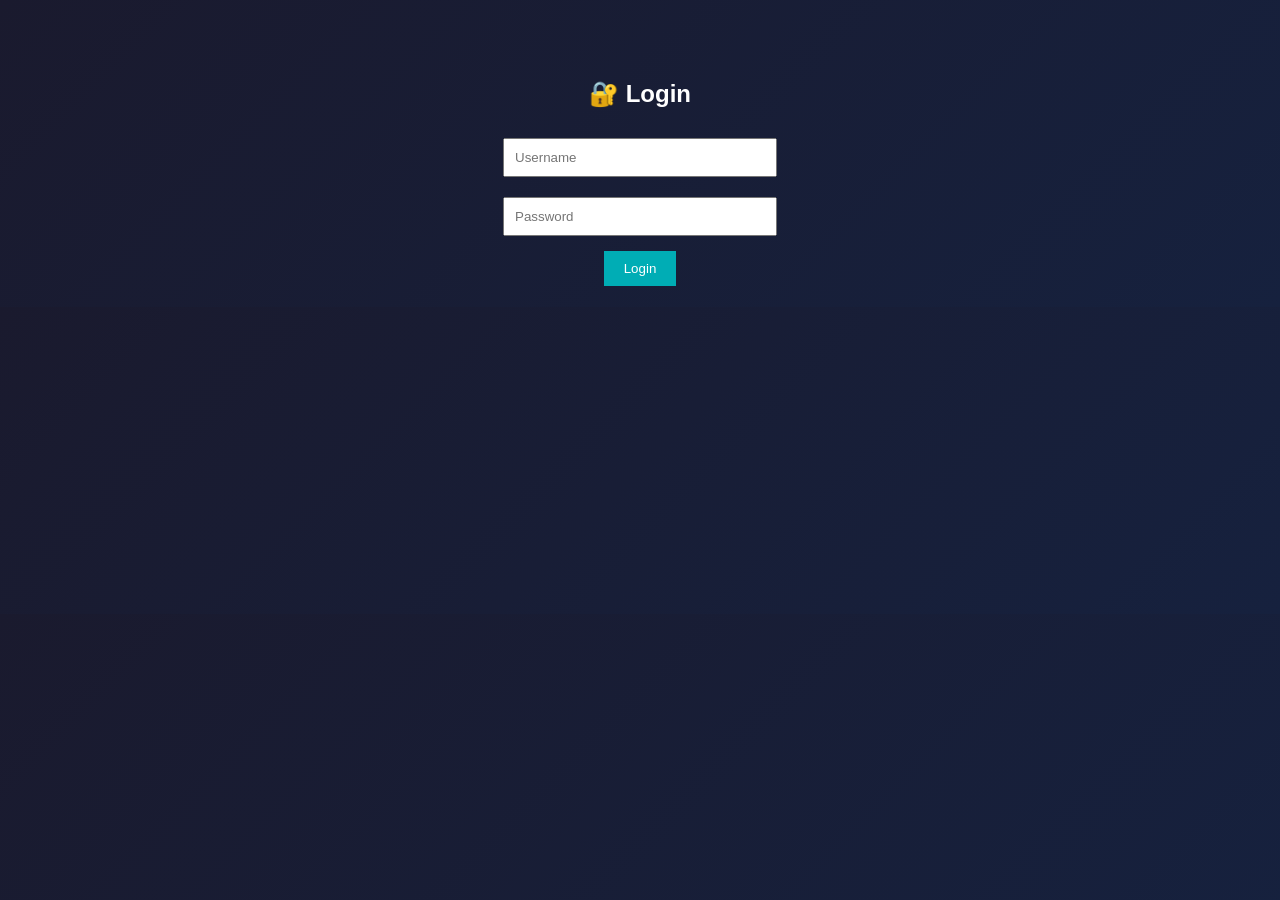
==== index.html @ 09e3ac2a "Initial website upload" ====
<!DOCTYPE html>
<html>
<head>
  <title>Smart Task Manager</title>
  <link rel="stylesheet" href="style.css">
</head>
<body>
  <div class="container">
    <h2>🔐 Login</h2>
    <input type="text" id="username" placeholder="Username"><br>
    <input type="password" id="password" placeholder="Password"><br>
    <button onclick="login()">Login</button>
    <p id="error"></p>
  </div>

  <script src="script.js"></script>
</body>
</html>
---- style.css ----
body {
  font-family: Arial;
  background: linear-gradient(135deg, #1a1a2e, #16213e);
  color: white;
  text-align: center;
}

.container {
  margin-top: 80px;
}

input {
  padding: 10px;
  margin: 10px;
  width: 250px;
}

button {
  padding: 10px 20px;
  background: #00adb5;
  border: none;
  color: white;
  cursor: pointer;
  margin: 5px;
}

button:hover {
  background: #007b83;
}

ul {
  list-style: none;
  padding: 0;
}

li {
  background: #0f3460;
  margin: 10px auto;
  padding: 10px;
  width: 300px;
  display: flex;
  justify-content: space-between;
}

#error {
  color: red;
}
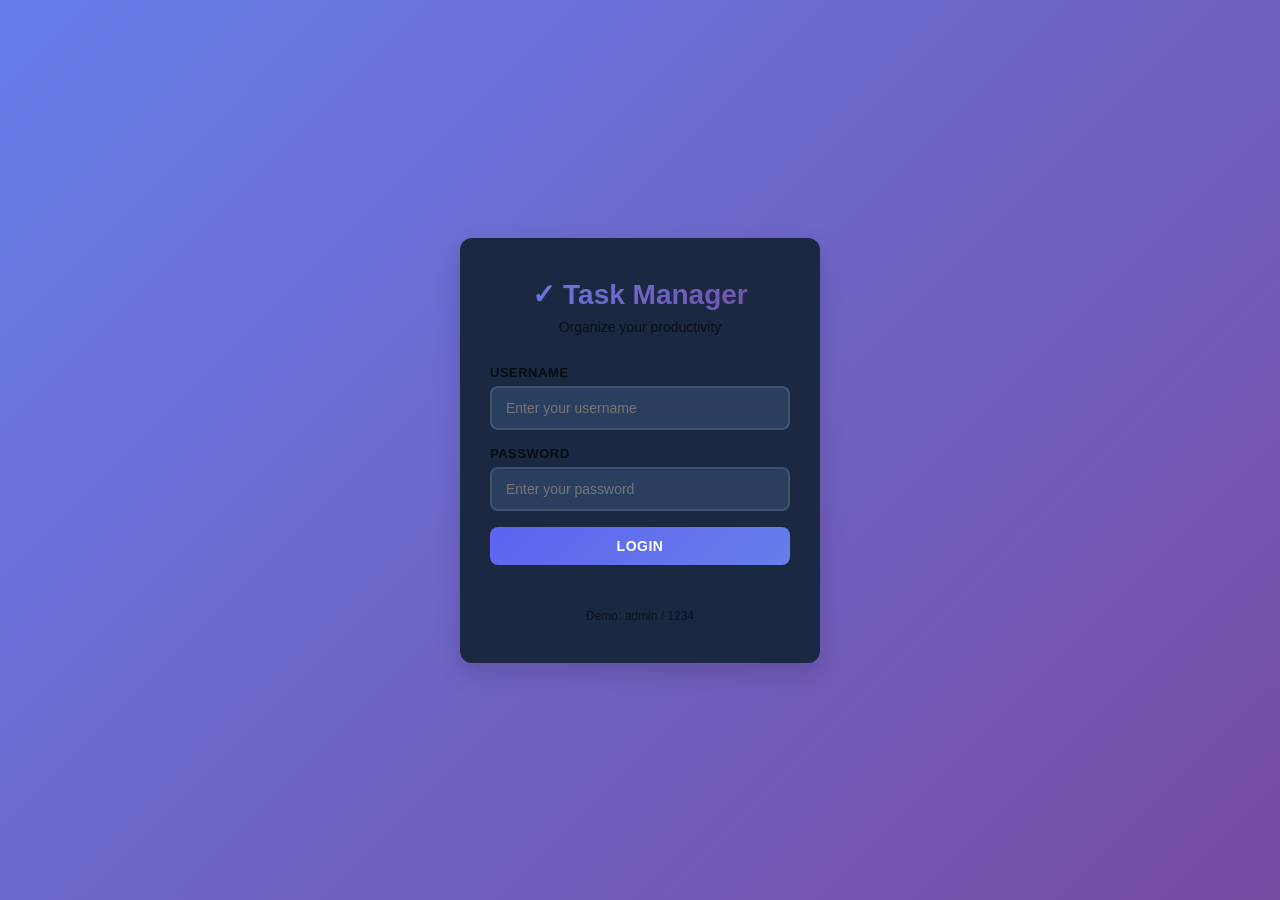
==== commit d3b9e592: "Add files via upload" ====
--- a/index.html
+++ b/index.html
@@ -1,16 +1,36 @@
 <!DOCTYPE html>
-<html>
+<html lang="en">
 <head>
+  <meta charset="UTF-8">
+  <meta name="viewport" content="width=device-width, initial-scale=1.0">
   <title>Smart Task Manager</title>
   <link rel="stylesheet" href="style.css">
 </head>
-<body>
-  <div class="container">
-    <h2>🔐 Login</h2>
-    <input type="text" id="username" placeholder="Username"><br>
-    <input type="password" id="password" placeholder="Password"><br>
-    <button onclick="login()">Login</button>
-    <p id="error"></p>
+<body class="login-page">
+  <div class="login-container">
+    <div class="login-card">
+      <div class="login-header">
+        <h1 class="app-title">✓ Task Manager</h1>
+        <p class="subtitle">Organize your productivity</p>
+      </div>
+      
+      <form onsubmit="login(event)" class="login-form">
+        <div class="form-group">
+          <label for="username">Username</label>
+          <input type="text" id="username" placeholder="Enter your username" required>
+        </div>
+        
+        <div class="form-group">
+          <label for="password">Password</label>
+          <input type="password" id="password" placeholder="Enter your password" required>
+        </div>
+        
+        <button type="submit" class="btn btn-primary btn-block">Login</button>
+        <p class="error-message" id="error"></p>
+        
+        <p class="hint-text">Demo: admin / 1234</p>
+      </form>
+    </div>
   </div>
 
   <script src="script.js"></script>
--- a/style.css
+++ b/style.css
@@ -1,47 +1,596 @@
+/* Root Variables */
+:root {
+  --primary-color: #5e63f0;
+  --secondary-color: #2ec4b6;
+  --success-color: #26d06c;
+  --danger-color: #f75555;
+  --warning-color: #f7b844;
+  --dark-bg: #0f172a;
+  --dark-card: #1a2842;
+  --dark-input: #2a3f5f;
+  --dark-text: #ffffff;
+  --light-bg: #f8f9fa;
+  --light-card: #ffffff;
+  --light-input: #f0f3f7;
+  --light-text: #1a1a1a;
+  --border-color: #e5e7eb;
+  --shadow: 0 4px 6px rgba(0, 0, 0, 0.1);
+  --shadow-lg: 0 10px 25px rgba(0, 0, 0, 0.15);
+}
+
+/* Light Theme */
+body.light-theme {
+  --bg-color: var(--light-bg);
+  --card-color: var(--light-card);
+  --input-color: var(--light-input);
+  --text-color: var(--light-text);
+  --border: var(--border-color);
+}
+
+/* Dark Theme (default) */
 body {
-  font-family: Arial;
-  background: linear-gradient(135deg, #1a1a2e, #16213e);
+  --bg-color: var(--dark-bg);
+  --card-color: var(--dark-card);
+  --input-color: var(--dark-input);
+  --text-color: var(--dark-text);
+  --border: rgba(255, 255, 255, 0.1);
+}
+
+/* Global Styles */
+* {
+  margin: 0;
+  padding: 0;
+  box-sizing: border-box;
+}
+
+html, body {
+  height: 100%;
+  font-family: -apple-system, BlinkMacSystemFont, 'Segoe UI', Roboto, 'Helvetica Neue', Arial, sans-serif;
+  background-color: var(--bg-color);
+  color: var(--text-color);
+  transition: background-color 0.3s ease, color 0.3s ease;
+}
+
+/* Login Page */
+.login-page {
+  display: flex;
+  align-items: center;
+  justify-content: center;
+  background: linear-gradient(135deg, #667eea 0%, #764ba2 100%);
+  min-height: 100vh;
+}
+
+.login-container {
+  width: 100%;
+  max-width: 400px;
+  padding: 20px;
+}
+
+.login-card {
+  background: var(--card-color);
+  border-radius: 12px;
+  padding: 40px 30px;
+  box-shadow: var(--shadow-lg);
+  animation: slideIn 0.3s ease;
+}
+
+@keyframes slideIn {
+  from {
+    opacity: 0;
+    transform: translateY(20px);
+  }
+  to {
+    opacity: 1;
+    transform: translateY(0);
+  }
+}
+
+.login-header {
+  text-align: center;
+  margin-bottom: 30px;
+}
+
+.app-title {
+  font-size: 28px;
+  font-weight: 700;
+  margin-bottom: 8px;
+  background: linear-gradient(135deg, #667eea 0%, #764ba2 100%);
+  -webkit-background-clip: text;
+  -webkit-text-fill-color: transparent;
+  background-clip: text;
+}
+
+.subtitle {
+  font-size: 14px;
+  color: rgba(0, 0, 0, 0.6);
+  margin: 0;
+}
+
+.login-form {
+  display: flex;
+  flex-direction: column;
+  gap: 16px;
+}
+
+.form-group {
+  display: flex;
+  flex-direction: column;
+  gap: 6px;
+}
+
+.form-group label {
+  font-size: 13px;
+  font-weight: 600;
+  color: rgba(0, 0, 0, 0.7);
+  text-transform: uppercase;
+  letter-spacing: 0.5px;
+}
+
+/* Input Styles */
+input[type="text"],
+input[type="password"],
+input[type="date"] {
+  padding: 12px 14px;
+  border: 2px solid var(--border);
+  border-radius: 8px;
+  background-color: var(--input-color);
+  color: var(--text-color);
+  font-size: 14px;
+  transition: all 0.3s ease;
+  font-family: inherit;
+}
+
+input[type="text"]:focus,
+input[type="password"]:focus,
+input[type="date"]:focus {
+  outline: none;
+  border-color: var(--primary-color);
+  box-shadow: 0 0 0 3px rgba(94, 99, 240, 0.1);
+}
+
+body.light-theme input[type="text"],
+body.light-theme input[type="password"],
+body.light-theme input[type="date"] {
+  border-color: var(--border-color);
+}
+
+/* Button Styles */
+.btn {
+  padding: 11px 20px;
+  border: none;
+  border-radius: 8px;
+  font-size: 14px;
+  font-weight: 600;
+  cursor: pointer;
+  transition: all 0.3s ease;
+  display: inline-flex;
+  align-items: center;
+  justify-content: center;
+  gap: 6px;
+  text-transform: uppercase;
+  letter-spacing: 0.5px;
+}
+
+.btn-primary {
+  background: linear-gradient(135deg, var(--primary-color), #667eea);
   color: white;
+}
+
+.btn-primary:hover {
+  transform: translateY(-2px);
+  box-shadow: 0 8px 15px rgba(94, 99, 240, 0.3);
+}
+
+.btn-primary:active {
+  transform: translateY(0);
+}
+
+.btn-block {
+  width: 100%;
+}
+
+.btn-logout,
+.btn-filter {
+  background-color: var(--input-color);
+  color: var(--text-color);
+  border: 2px solid var(--border);
+}
+
+.btn-logout:hover,
+.btn-filter:hover {
+  background-color: var(--primary-color);
+  color: white;
+  border-color: var(--primary-color);
+}
+
+.btn-filter.active {
+  background-color: var(--primary-color);
+  color: white;
+  border-color: var(--primary-color);
+}
+
+.btn-icon {
+  background: none;
+  border: none;
+  font-size: 20px;
+  cursor: pointer;
+  padding: 8px;
+  border-radius: 8px;
+  transition: all 0.3s ease;
+}
+
+.btn-icon:hover {
+  background-color: var(--input-color);
+}
+
+/* Navigation */
+.navbar {
+  background-color: var(--card-color);
+  border-bottom: 1px solid var(--border);
+  padding: 16px 0;
+  box-shadow: var(--shadow);
+  position: sticky;
+  top: 0;
+  z-index: 100;
+}
+
+.navbar-container {
+  max-width: 1200px;
+  margin: 0 auto;
+  padding: 0 20px;
+  display: flex;
+  justify-content: space-between;
+  align-items: center;
+}
+
+.navbar-title {
+  font-size: 22px;
+  font-weight: 700;
+  background: linear-gradient(135deg, var(--primary-color), var(--secondary-color));
+  -webkit-background-clip: text;
+  -webkit-text-fill-color: transparent;
+  background-clip: text;
+  margin: 0;
+}
+
+.navbar-actions {
+  display: flex;
+  gap: 12px;
+  align-items: center;
+}
+
+/* Dashboard Container */
+.dashboard-container {
+  max-width: 1000px;
+  margin: 30px auto;
+  padding: 0 20px;
+  display: grid;
+  grid-template-columns: repeat(auto-fit, minmax(300px, 1fr));
+  gap: 24px;
+}
+
+/* Cards */
+.card {
+  background-color: var(--card-color);
+  border-radius: 12px;
+  padding: 24px;
+  box-shadow: var(--shadow);
+  border: 1px solid var(--border);
+  transition: all 0.3s ease;
+}
+
+.card:hover {
+  box-shadow: var(--shadow-lg);
+}
+
+.card h2 {
+  font-size: 18px;
+  font-weight: 700;
+  margin-bottom: 16px;
+  color: var(--text-color);
+}
+
+.progress-card {
+  grid-column: 1 / -1;
   text-align: center;
 }
 
-.container {
-  margin-top: 80px;
-}
-
-input {
-  padding: 10px;
-  margin: 10px;
-  width: 250px;
-}
-
-button {
-  padding: 10px 20px;
-  background: #00adb5;
-  border: none;
+.progress-content {
+  display: flex;
+  align-items: center;
+  justify-content: center;
+  gap: 30px;
+  margin-top: 20px;
+}
+
+.progress-circle {
+  width: 120px;
+  height: 120px;
+  border-radius: 50%;
+  background: linear-gradient(135deg, var(--primary-color), var(--secondary-color));
+  display: flex;
+  align-items: center;
+  justify-content: center;
+  font-size: 40px;
+  font-weight: 700;
   color: white;
-  cursor: pointer;
-  margin: 5px;
-}
-
-button:hover {
-  background: #007b83;
-}
-
-ul {
+  box-shadow: 0 8px 20px rgba(94, 99, 240, 0.3);
+}
+
+#progress-text {
+  font-size: 16px;
+  color: rgba(255, 255, 255, 0.7);
+  margin: 0;
+}
+
+body.light-theme #progress-text {
+  color: rgba(0, 0, 0, 0.6);
+}
+
+.add-task-card,
+.filter-card {
+  grid-column: 1 / -1;
+}
+
+.add-task-form {
+  display: flex;
+  flex-direction: column;
+  gap: 12px;
+}
+
+.input-group {
+  display: grid;
+  grid-template-columns: 1fr auto;
+  gap: 12px;
+}
+
+@media (max-width: 600px) {
+  .input-group {
+    grid-template-columns: 1fr;
+  }
+}
+
+.input-group input[type="date"] {
+  min-width: 150px;
+}
+
+.filter-buttons {
+  display: flex;
+  gap: 12px;
+  flex-wrap: wrap;
+}
+
+.btn-filter {
+  flex: 1;
+  min-width: 100px;
+}
+
+/* Task List */
+.tasks-card {
+  grid-column: 1 / -1;
+  min-height: 300px;
+}
+
+.task-list {
   list-style: none;
   padding: 0;
-}
-
-li {
-  background: #0f3460;
-  margin: 10px auto;
-  padding: 10px;
-  width: 300px;
-  display: flex;
+  display: flex;
+  flex-direction: column;
+  gap: 12px;
+}
+
+.task-list li {
+  display: none;
+}
+
+.task-list li.show {
+  display: flex;
+  background-color: var(--input-color);
+  border-radius: 8px;
+  padding: 16px;
+  align-items: center;
   justify-content: space-between;
-}
-
-#error {
-  color: red;
+  border-left: 4px solid var(--primary-color);
+  transition: all 0.3s ease;
+  gap: 12px;
+  animation: taskAppear 0.2s ease;
+}
+
+@keyframes taskAppear {
+  from {
+    opacity: 0;
+    transform: translateX(-10px);
+  }
+  to {
+    opacity: 1;
+    transform: translateX(0);
+  }
+}
+
+.task-list li.show:hover {
+  background-color: var(--primary-color);
+  background-color: rgba(94, 99, 240, 0.15);
+  transform: translateX(4px);
+}
+
+.task-list li.show.completed {
+  border-left-color: var(--success-color);
+  opacity: 0.7;
+}
+
+.task-content {
+  flex: 1;
+  text-align: left;
+}
+
+.task-text {
+  font-weight: 500;
+  margin-bottom: 4px;
+}
+
+.task-text.completed {
+  text-decoration: line-through;
+  color: rgba(255, 255, 255, 0.5);
+}
+
+body.light-theme .task-text.completed {
+  color: rgba(0, 0, 0, 0.5);
+}
+
+.task-deadline {
+  font-size: 12px;
+  color: rgba(255, 255, 255, 0.6);
+  margin-top: 4px;
+}
+
+body.light-theme .task-deadline {
+  color: rgba(0, 0, 0, 0.5);
+}
+
+.task-actions {
+  display: flex;
+  gap: 8px;
+}
+
+.task-actions button {
+  padding: 8px 12px;
+  font-size: 16px;
+  background: var(--card-color);
+  border: 2px solid var(--border);
+  border-radius: 6px;
+  cursor: pointer;
+  transition: all 0.3s ease;
+  color: var(--text-color);
+}
+
+.task-actions button:hover {
+  background-color: var(--primary-color);
+  border-color: var(--primary-color);
+  transform: scale(1.1);
+}
+
+.task-actions .btn-check:hover {
+  background-color: var(--success-color);
+  border-color: var(--success-color);
+}
+
+.task-actions .btn-delete:hover {
+  background-color: var(--danger-color);
+  border-color: var(--danger-color);
+}
+
+.empty-state {
+  display: flex !important;
+  align-items: center;
+  justify-content: center;
+  height: 200px;
+  color: rgba(255, 255, 255, 0.5);
+  font-style: italic;
+  border: none;
+  background: transparent;
+}
+
+body.light-theme .empty-state {
+  color: rgba(0, 0, 0, 0.4);
+}
+
+.empty-state p {
+  margin: 0;
+}
+
+/* Messages */
+.error-message {
+  color: var(--danger-color);
+  font-size: 13px;
+  margin: 0;
+  text-align: center;
+}
+
+.hint-text {
+  text-align: center;
+  font-size: 12px;
+  color: rgba(0, 0, 0, 0.5);
+  margin-top: 12px !important;
+  margin-bottom: 0;
+}
+
+body.light-theme .hint-text {
+  color: rgba(0, 0, 0, 0.5);
+}
+
+/* Responsive Design */
+@media (max-width: 768px) {
+  .dashboard-container {
+    grid-template-columns: 1fr;
+  }
+
+  .navbar-title {
+    font-size: 18px;
+  }
+
+  .navbar-actions {
+    gap: 8px;
+  }
+
+  .btn {
+    padding: 10px 16px;
+    font-size: 13px;
+  }
+
+  .progress-content {
+    flex-direction: column;
+    gap: 20px;
+  }
+
+  .progress-circle {
+    width: 100px;
+    height: 100px;
+    font-size: 36px;
+  }
+
+  .filter-buttons {
+    justify-content: space-between;
+  }
+
+  .btn-filter {
+    flex: 1;
+  }
+}
+
+@media (max-width: 480px) {
+  .login-card {
+    padding: 30px 20px;
+  }
+
+  .app-title {
+    font-size: 24px;
+  }
+
+  .navbar-container {
+    padding: 0 16px;
+  }
+
+  .dashboard-container {
+    padding: 0 16px;
+    margin: 20px auto;
+    gap: 16px;
+  }
+
+  .card {
+    padding: 16px;
+  }
+
+  .task-list li.show {
+    flex-direction: column;
+    align-items: flex-start;
+  }
+
+  .task-content {
+    width: 100%;
+  }
+
+  .task-actions {
+    width: 100%;
+    justify-content: flex-end;
+  }
 }
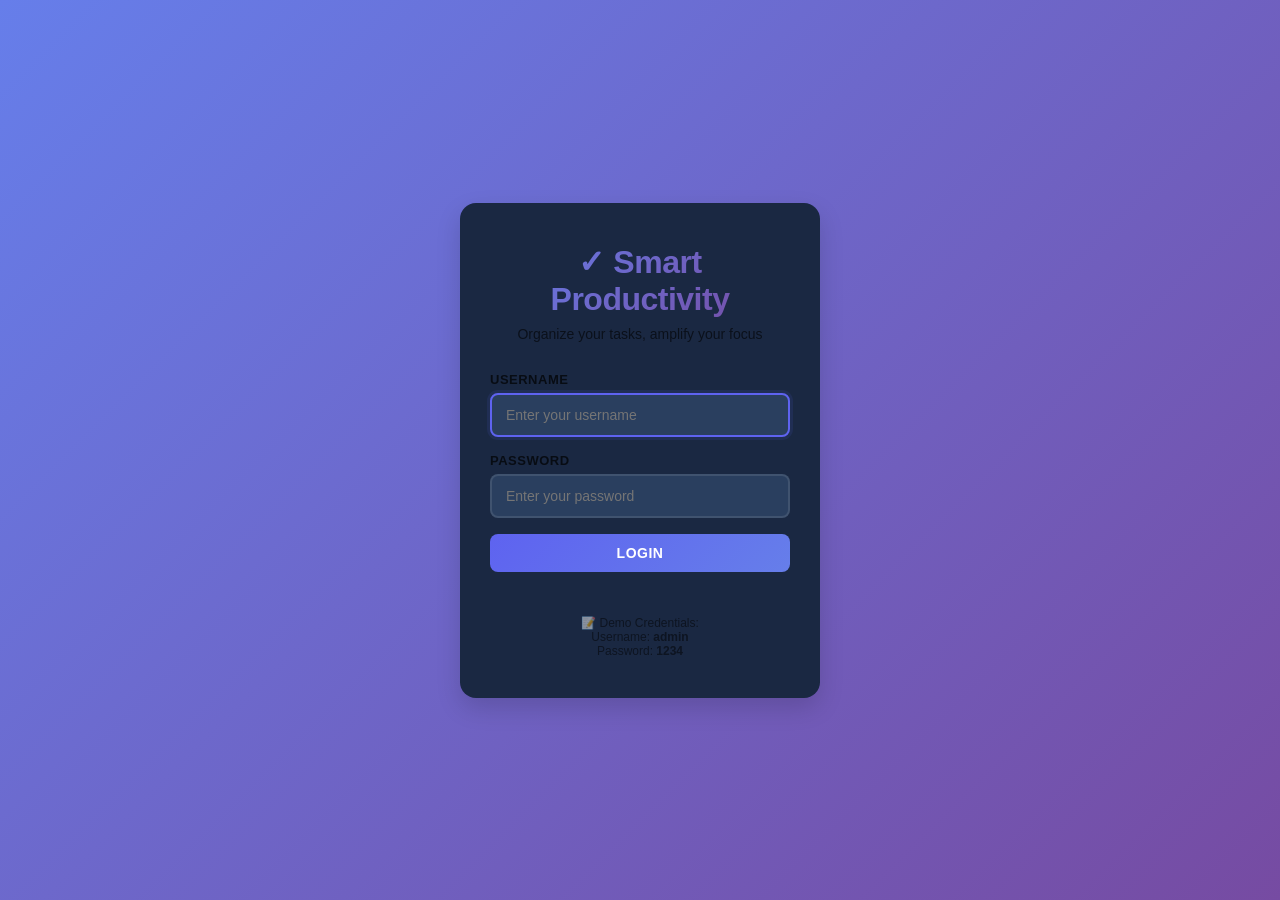
==== commit 3b5db5df: "Add files via upload" ====
--- a/index.html
+++ b/index.html
@@ -3,21 +3,21 @@
 <head>
   <meta charset="UTF-8">
   <meta name="viewport" content="width=device-width, initial-scale=1.0">
-  <title>Smart Task Manager</title>
+  <title>Smart Productivity Web App - Login</title>
   <link rel="stylesheet" href="style.css">
 </head>
 <body class="login-page">
   <div class="login-container">
     <div class="login-card">
       <div class="login-header">
-        <h1 class="app-title">✓ Task Manager</h1>
-        <p class="subtitle">Organize your productivity</p>
+        <h1 class="app-title">✓ Smart Productivity</h1>
+        <p class="subtitle">Organize your tasks, amplify your focus</p>
       </div>
       
       <form onsubmit="login(event)" class="login-form">
         <div class="form-group">
           <label for="username">Username</label>
-          <input type="text" id="username" placeholder="Enter your username" required>
+          <input type="text" id="username" placeholder="Enter your username" required autofocus>
         </div>
         
         <div class="form-group">
@@ -28,7 +28,7 @@
         <button type="submit" class="btn btn-primary btn-block">Login</button>
         <p class="error-message" id="error"></p>
         
-        <p class="hint-text">Demo: admin / 1234</p>
+        <p class="hint-text">📝 Demo Credentials:<br>Username: <strong>admin</strong><br>Password: <strong>1234</strong></p>
       </form>
     </div>
   </div>
--- a/style.css
+++ b/style.css
@@ -16,6 +16,9 @@
   --border-color: #e5e7eb;
   --shadow: 0 4px 6px rgba(0, 0, 0, 0.1);
   --shadow-lg: 0 10px 25px rgba(0, 0, 0, 0.15);
+  --priority-high: #f75555;
+  --priority-medium: #f7b844;
+  --priority-low: #26d06c;
 }
 
 /* Light Theme */
@@ -68,10 +71,11 @@
 
 .login-card {
   background: var(--card-color);
-  border-radius: 12px;
+  border-radius: 16px;
   padding: 40px 30px;
   box-shadow: var(--shadow-lg);
   animation: slideIn 0.3s ease;
+  backdrop-filter: blur(10px);
 }
 
 @keyframes slideIn {
@@ -85,19 +89,26 @@
   }
 }
 
+@keyframes shake {
+  0%, 100% { transform: translateX(0); }
+  25% { transform: translateX(-10px); }
+  75% { transform: translateX(10px); }
+}
+
 .login-header {
   text-align: center;
   margin-bottom: 30px;
 }
 
 .app-title {
-  font-size: 28px;
-  font-weight: 700;
+  font-size: 32px;
+  font-weight: 800;
   margin-bottom: 8px;
   background: linear-gradient(135deg, #667eea 0%, #764ba2 100%);
   -webkit-background-clip: text;
   -webkit-text-fill-color: transparent;
   background-clip: text;
+  letter-spacing: -0.5px;
 }
 
 .subtitle {
@@ -129,7 +140,8 @@
 /* Input Styles */
 input[type="text"],
 input[type="password"],
-input[type="date"] {
+input[type="date"],
+select {
   padding: 12px 14px;
   border: 2px solid var(--border);
   border-radius: 8px;
@@ -142,7 +154,8 @@
 
 input[type="text"]:focus,
 input[type="password"]:focus,
-input[type="date"]:focus {
+input[type="date"]:focus,
+select:focus {
   outline: none;
   border-color: var(--primary-color);
   box-shadow: 0 0 0 3px rgba(94, 99, 240, 0.1);
@@ -212,15 +225,19 @@
 .btn-icon {
   background: none;
   border: none;
-  font-size: 20px;
+  font-size: 22px;
   cursor: pointer;
   padding: 8px;
   border-radius: 8px;
   transition: all 0.3s ease;
+  display: flex;
+  align-items: center;
+  justify-content: center;
 }
 
 .btn-icon:hover {
   background-color: var(--input-color);
+  transform: scale(1.1);
 }
 
 /* Navigation */
@@ -232,6 +249,7 @@
   position: sticky;
   top: 0;
   z-index: 100;
+  backdrop-filter: blur(10px);
 }
 
 .navbar-container {
@@ -244,13 +262,14 @@
 }
 
 .navbar-title {
-  font-size: 22px;
-  font-weight: 700;
+  font-size: 24px;
+  font-weight: 800;
   background: linear-gradient(135deg, var(--primary-color), var(--secondary-color));
   -webkit-background-clip: text;
   -webkit-text-fill-color: transparent;
   background-clip: text;
   margin: 0;
+  letter-spacing: -0.5px;
 }
 
 .navbar-actions {
@@ -281,6 +300,7 @@
 
 .card:hover {
   box-shadow: var(--shadow-lg);
+  transform: translateY(-2px);
 }
 
 .card h2 {
@@ -304,23 +324,42 @@
 }
 
 .progress-circle {
-  width: 120px;
-  height: 120px;
+  width: 140px;
+  height: 140px;
   border-radius: 50%;
   background: linear-gradient(135deg, var(--primary-color), var(--secondary-color));
   display: flex;
   align-items: center;
   justify-content: center;
-  font-size: 40px;
-  font-weight: 700;
+  font-size: 48px;
+  font-weight: 800;
   color: white;
-  box-shadow: 0 8px 20px rgba(94, 99, 240, 0.3);
+  box-shadow: 0 10px 30px rgba(94, 99, 240, 0.3);
+  flex-shrink: 0;
 }
 
 #progress-text {
   font-size: 16px;
-  color: rgba(255, 255, 255, 0.7);
+  font-weight: 600;
+  color: var(--text-color);
+  margin: 0 0 8px 0;
+}
+
+.motivational-msg {
+  font-size: 14px;
+  color: rgba(255, 255, 255, 0.6);
   margin: 0;
+  font-style: italic;
+  animation: bounce 2s infinite;
+}
+
+body.light-theme .motivational-msg {
+  color: rgba(0, 0, 0, 0.5);
+}
+
+@keyframes bounce {
+  0%, 100% { opacity: 0.7; }
+  50% { opacity: 1; }
 }
 
 body.light-theme #progress-text {
@@ -336,6 +375,10 @@
   display: flex;
   flex-direction: column;
   gap: 12px;
+}
+
+.add-task-form > input[type="text"] {
+  width: 100%;
 }
 
 .input-group {
@@ -355,9 +398,9 @@
 }
 
 .filter-buttons {
-  display: flex;
-  gap: 12px;
-  flex-wrap: wrap;
+  display: grid;
+  grid-template-columns: repeat(auto-fit, minmax(120px, 1fr));
+  gap: 10px;
 }
 
 .btn-filter {
@@ -518,7 +561,281 @@
   color: rgba(0, 0, 0, 0.5);
 }
 
-/* Responsive Design */
+/* Stats Section */
+.stats-section {
+  grid-column: 1 / -1;
+  display: grid;
+  grid-template-columns: repeat(auto-fit, minmax(200px, 1fr));
+  gap: 16px;
+}
+
+.stat-card {
+  background-color: var(--input-color);
+  border: 1px solid var(--border);
+  border-radius: 10px;
+  padding: 20px;
+  display: flex;
+  align-items: center;
+  gap: 16px;
+  transition: all 0.3s ease;
+}
+
+.stat-card:hover {
+  transform: translateY(-4px);
+  box-shadow: 0 8px 20px rgba(94, 99, 240, 0.2);
+}
+
+.stat-icon {
+  font-size: 32px;
+  opacity: 0.8;
+}
+
+.stat-content {
+  flex: 1;
+}
+
+.stat-value {
+  font-size: 28px;
+  font-weight: 800;
+  color: var(--primary-color);
+}
+
+.stat-label {
+  font-size: 12px;
+  color: rgba(255, 255, 255, 0.6);
+  margin-top: 4px;
+  text-transform: uppercase;
+  letter-spacing: 0.5px;
+  font-weight: 600;
+}
+
+body.light-theme .stat-label {
+  color: rgba(0, 0, 0, 0.5);
+}
+
+/* Search & Filter Card */
+.search-filter-card {
+  grid-column: 1 / -1;
+}
+
+.search-box {
+  position: relative;
+  display: flex;
+  align-items: center;
+}
+
+.search-icon {
+  position: absolute;
+  left: 12px;
+  font-size: 18px;
+  opacity: 0.6;
+  pointer-events: none;
+}
+
+#searchInput {
+  width: 100%;
+  padding-left: 40px;
+}
+
+/* Task Priority Styles */
+.task-list li.show.priority-high {
+  border-left-color: var(--priority-high);
+}
+
+.task-list li.show.priority-medium {
+  border-left-color: var(--priority-medium);
+}
+
+.task-list li.show.priority-low {
+  border-left-color: var(--priority-low);
+}
+
+.task-header {
+  display: flex;
+  align-items: center;
+  gap: 8px;
+  margin-bottom: 4px;
+}
+
+.task-priority {
+  font-size: 10px;
+  font-weight: 700;
+  padding: 3px 8px;
+  border-radius: 4px;
+  text-transform: uppercase;
+  letter-spacing: 0.5px;
+}
+
+.task-priority.high {
+  background-color: rgba(247, 85, 85, 0.2);
+  color: var(--priority-high);
+}
+
+.task-priority.medium {
+  background-color: rgba(247, 184, 68, 0.2);
+  color: var(--priority-medium);
+}
+
+.task-priority.low {
+  background-color: rgba(38, 208, 108, 0.2);
+  color: var(--priority-low);
+}
+
+/* Modal Styles */
+.modal {
+  display: none;
+  position: fixed;
+  top: 0;
+  left: 0;
+  width: 100%;
+  height: 100%;
+  background-color: rgba(0, 0, 0, 0.5);
+  z-index: 1000;
+  align-items: center;
+  justify-content: center;
+  animation: fadeIn 0.3s ease;
+}
+
+.modal.show {
+  display: flex;
+}
+
+.modal-content {
+  background-color: var(--card-color);
+  border-radius: 12px;
+  padding: 30px;
+  box-shadow: 0 20px 60px rgba(0, 0, 0, 0.3);
+  max-width: 500px;
+  width: 90%;
+  position: relative;
+  animation: slideUp 0.3s ease;
+}
+
+@keyframes slideUp {
+  from {
+    opacity: 0;
+    transform: translateY(30px);
+  }
+  to {
+    opacity: 1;
+    transform: translateY(0);
+  }
+}
+
+@keyframes fadeIn {
+  from {
+    opacity: 0;
+  }
+  to {
+    opacity: 1;
+  }
+}
+
+.modal-content h2 {
+  margin-bottom: 20px;
+  font-size: 22px;
+}
+
+.modal-close {
+  position: absolute;
+  top: 12px;
+  right: 12px;
+  font-size: 28px;
+  cursor: pointer;
+  color: var(--text-color);
+  opacity: 0.7;
+  transition: opacity 0.3s ease;
+}
+
+.modal-close:hover {
+  opacity: 1;
+}
+
+.modal-body {
+  display: flex;
+  flex-direction: column;
+  gap: 16px;
+}
+
+.modal-input {
+  padding: 12px 14px;
+  border: 2px solid var(--border);
+  border-radius: 8px;
+  background-color: var(--input-color);
+  color: var(--text-color);
+  font-size: 14px;
+  font-family: inherit;
+}
+
+.modal-input:focus {
+  outline: none;
+  border-color: var(--primary-color);
+  box-shadow: 0 0 0 3px rgba(94, 99, 240, 0.1);
+}
+
+.modal-buttons {
+  display: flex;
+  gap: 12px;
+  margin-top: 20px;
+}
+
+.modal-buttons button {
+  flex: 1;
+}
+
+.btn-cancel {
+  background-color: var(--input-color);
+  color: var(--text-color);
+  border: 2px solid var(--border);
+  padding: 10px 16px;
+}
+
+.btn-cancel:hover {
+  background-color: var(--danger-color);
+  color: white;
+  border-color: var(--danger-color);
+}
+
+/* Toast Notifications */
+.toast {
+  position: fixed;
+  bottom: -100px;
+  right: 20px;
+  background-color: var(--card-color);
+  color: var(--text-color);
+  padding: 16px 24px;
+  border-radius: 8px;
+  box-shadow: var(--shadow-lg);
+  border-left: 4px solid var(--success-color);
+  transition: all 0.3s ease;
+  z-index: 2000;
+  max-width: 300px;
+  word-break: break-word;
+}
+
+.toast.show {
+  bottom: 30px;
+  animation: slideInUp 0.3s ease;
+}
+
+@keyframes slideInUp {
+  from {
+    opacity: 0;
+    transform: translateY(20px);
+  }
+  to {
+    opacity: 1;
+    transform: translateY(0);
+  }
+}
+
+.toast.error {
+  border-left-color: var(--danger-color);
+}
+
+.toast.warning {
+  border-left-color: var(--warning-color);
+}
 @media (max-width: 768px) {
   .dashboard-container {
     grid-template-columns: 1fr;
